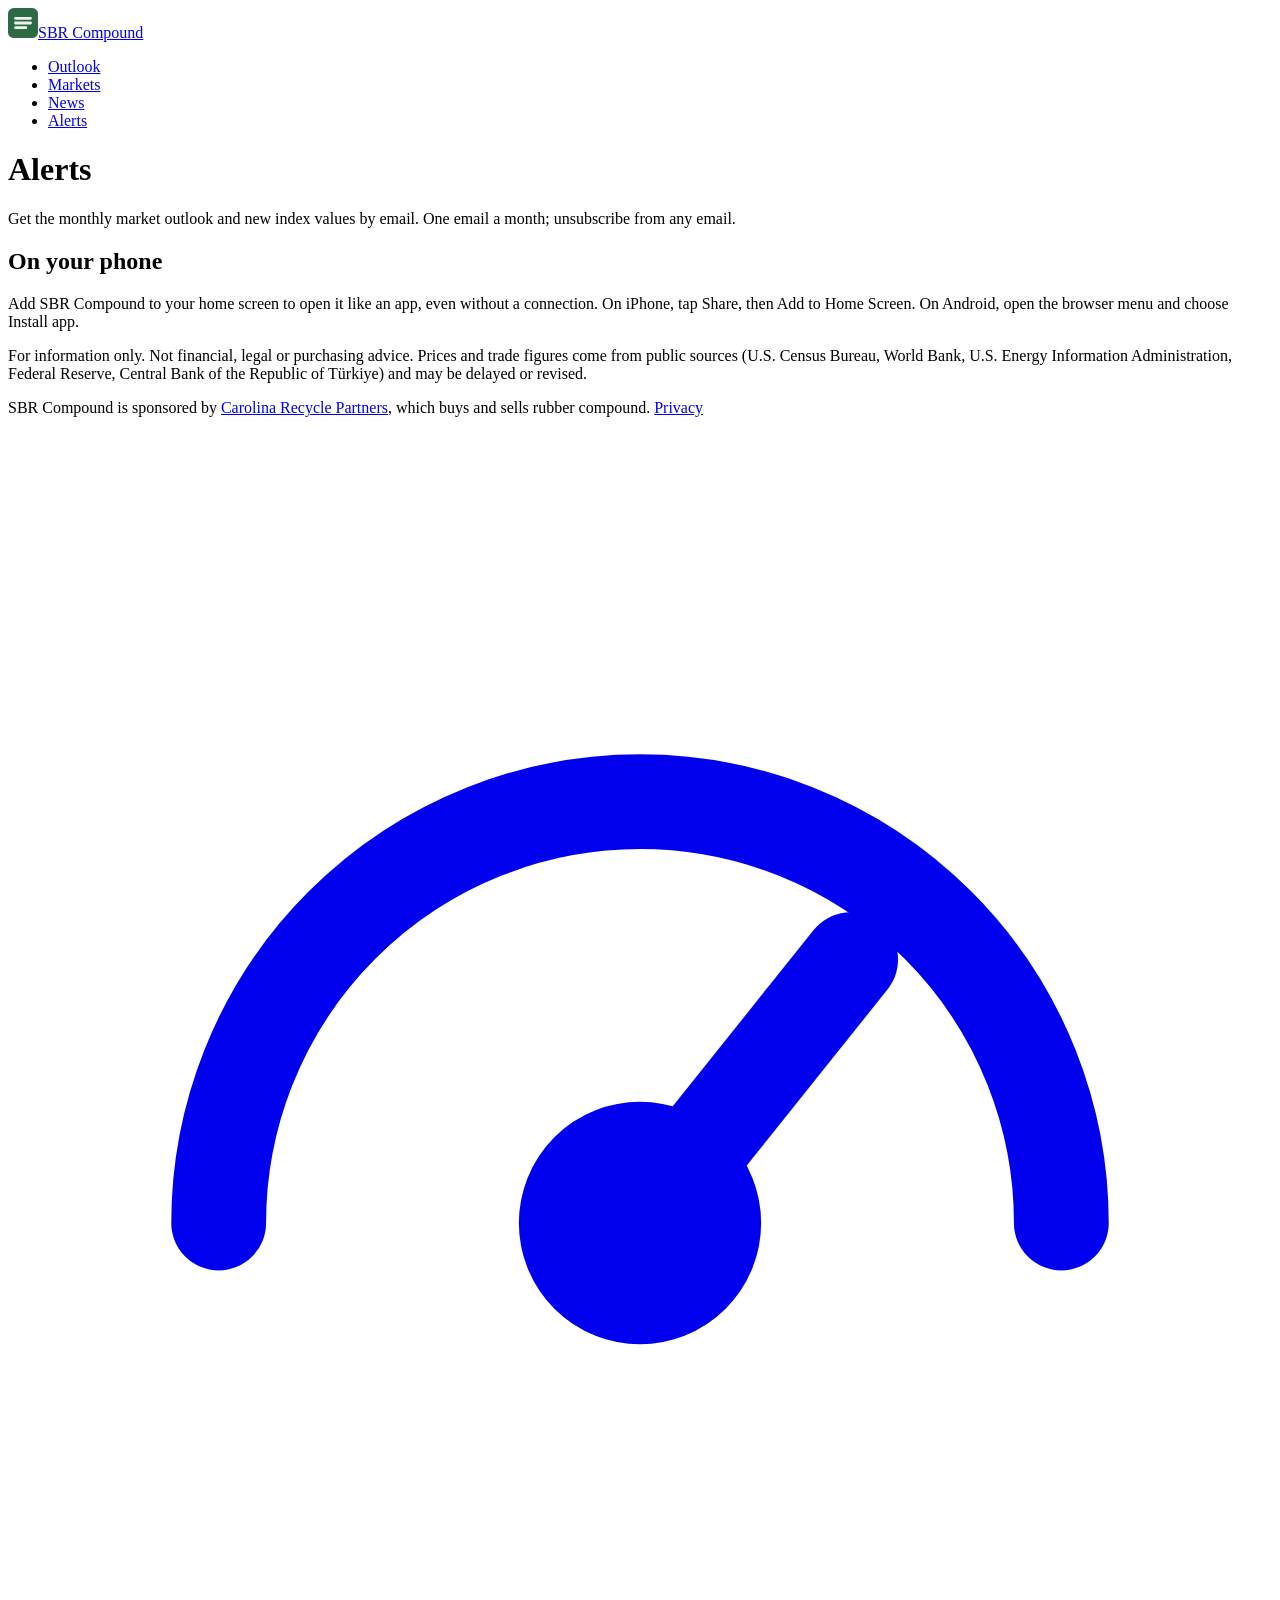
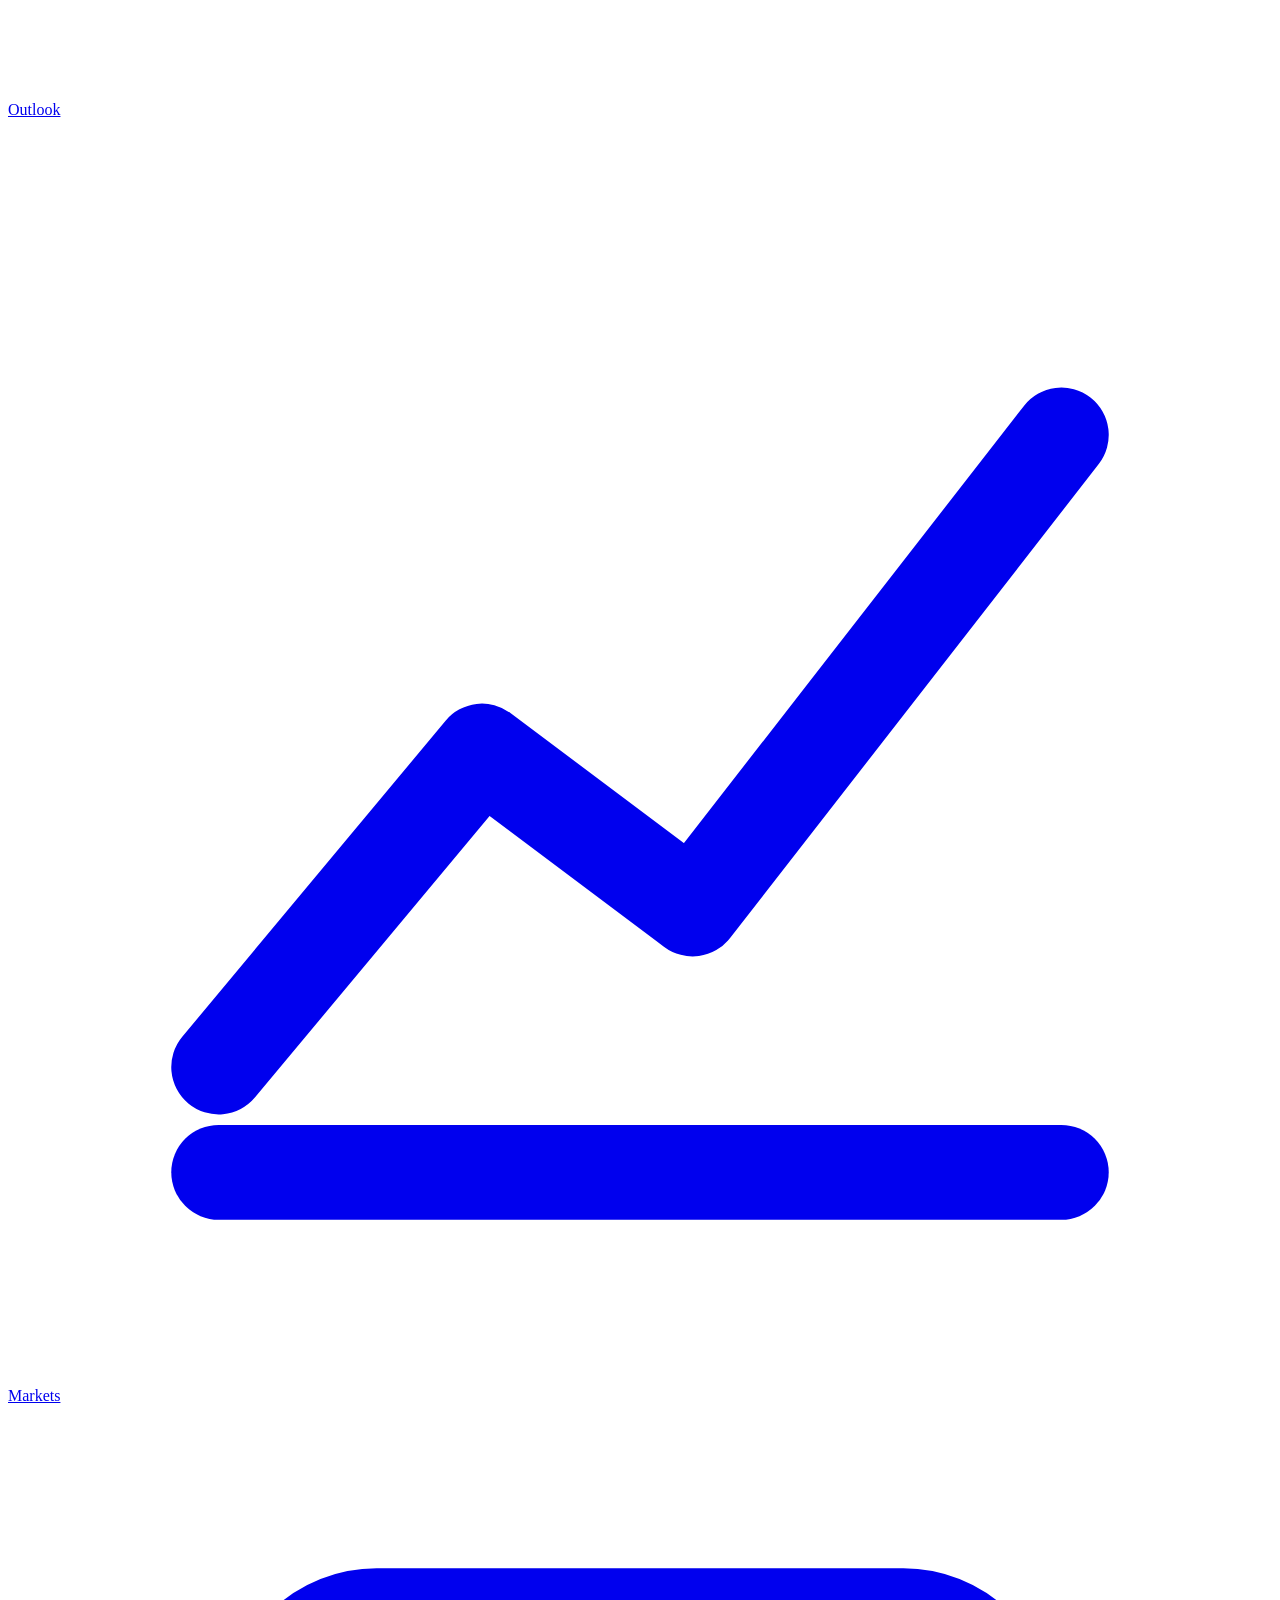
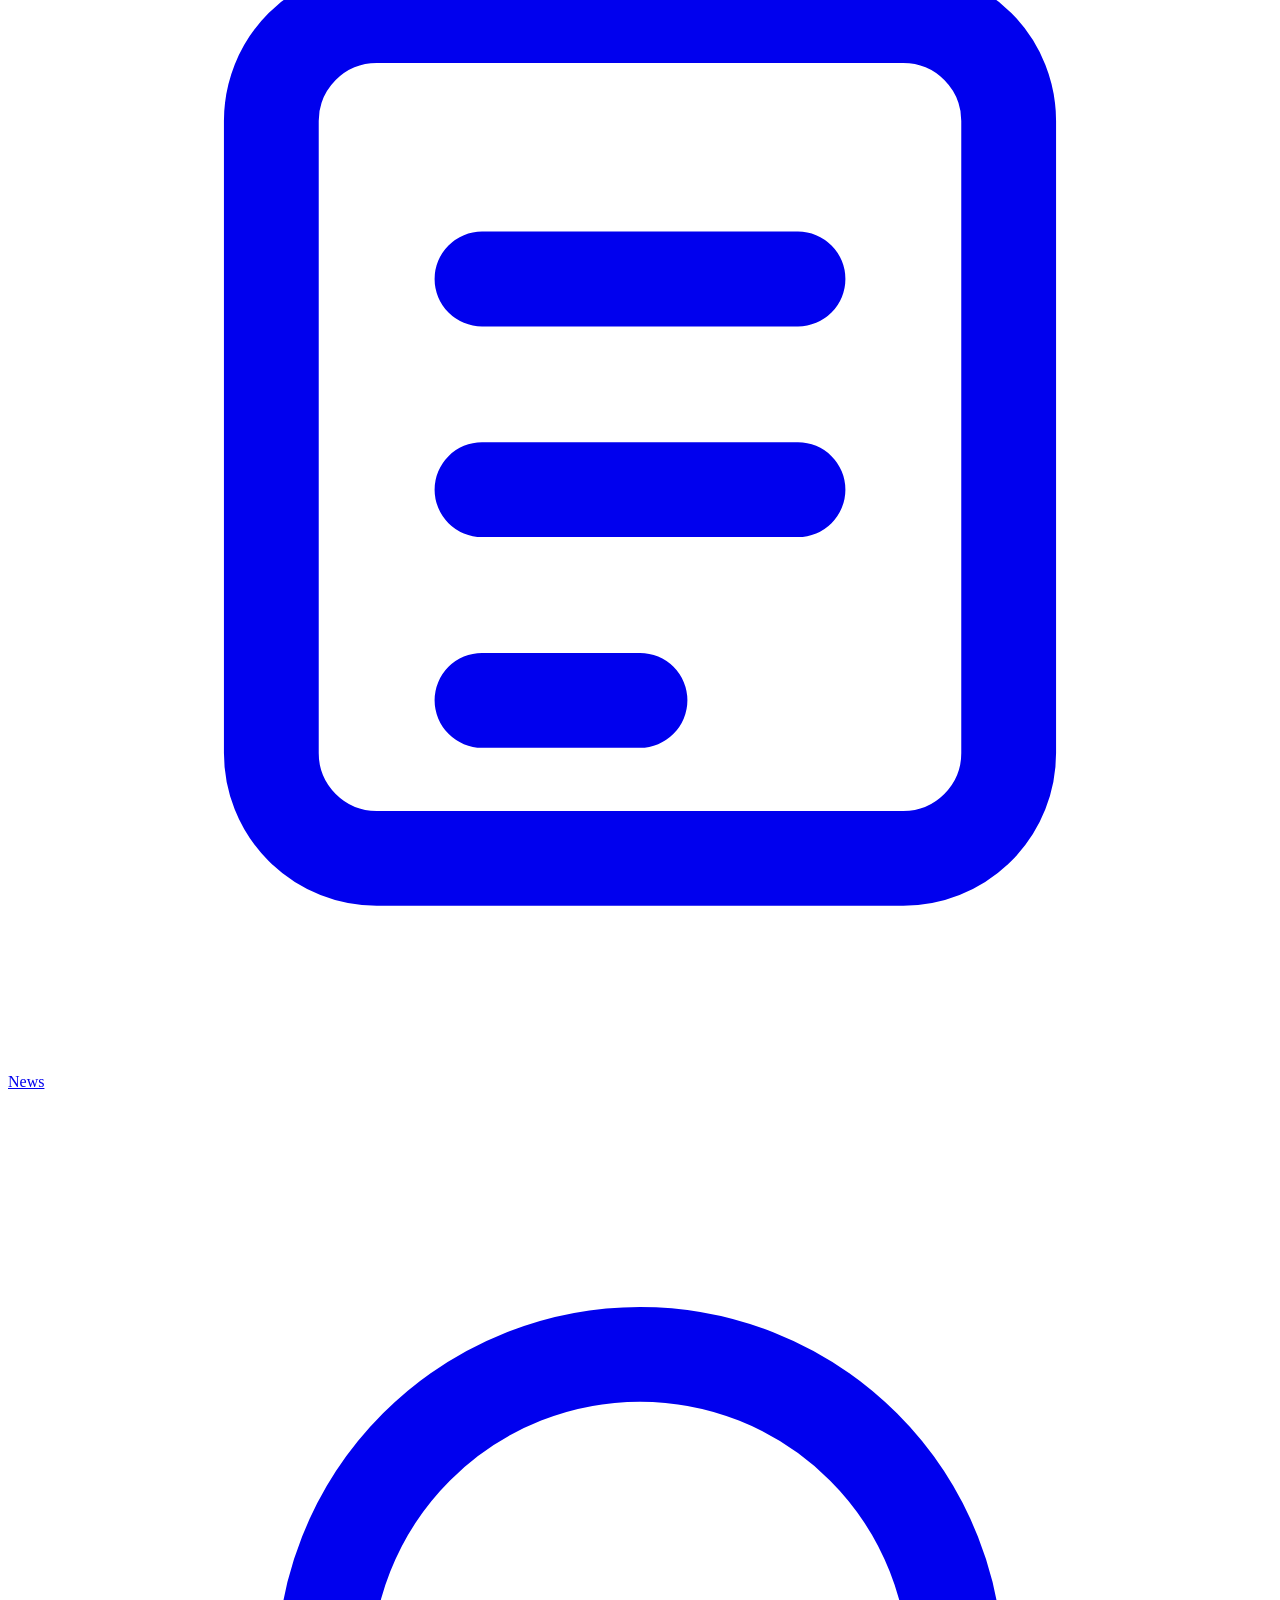
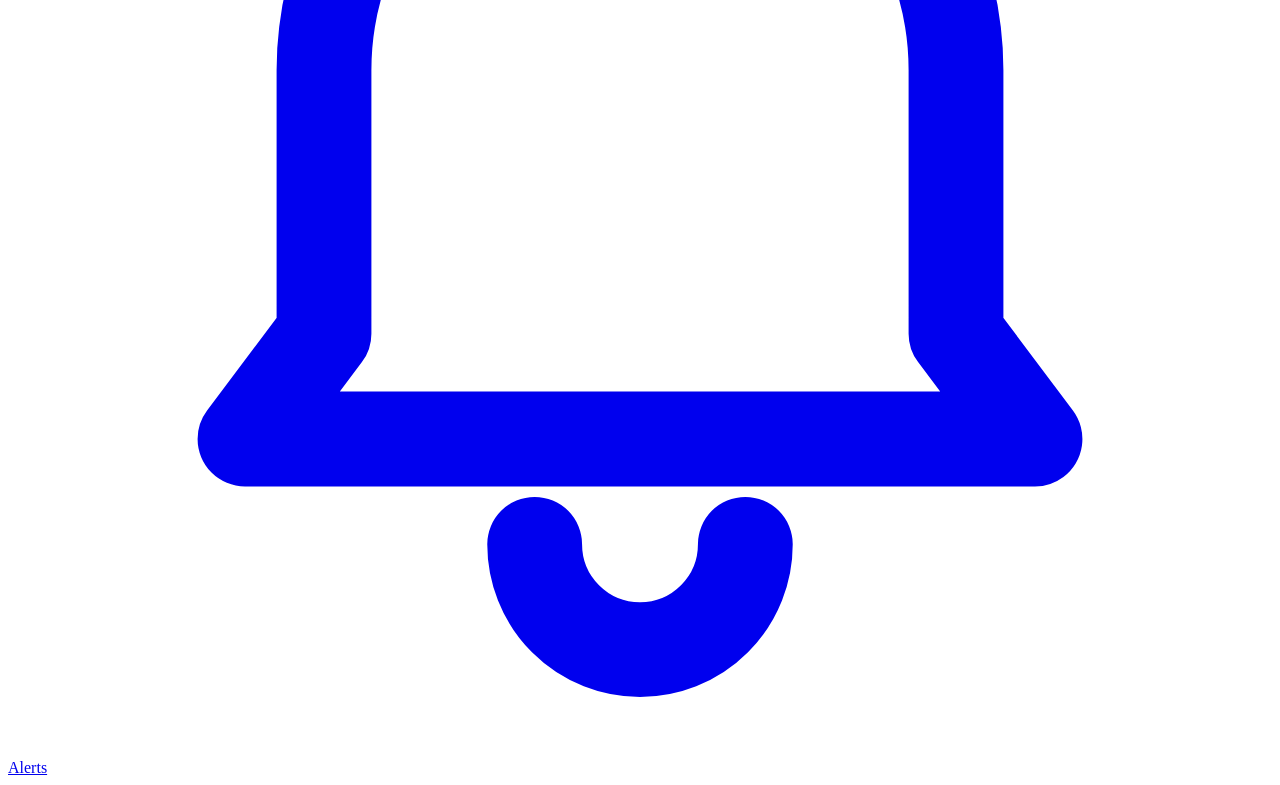
==== site/alerts.html @ d4419668 "SBR Compound dashboard: site, data pipelines, scheduled jobs Co-Authored-By: Claude Opus 5.5 <norepl" ====
<!doctype html>
<html lang="en">
<head>
<meta charset="utf-8">
<meta name="viewport" content="width=device-width, initial-scale=1, viewport-fit=cover">
<title>Alerts | SBR Compound</title>
<meta name="description" content="Get the monthly rubber market outlook by email.">
<meta name="theme-color" content="#262c29">
<link rel="manifest" href="/manifest.webmanifest">
<link rel="icon" href="/assets/icons/icon.svg" type="image/svg+xml">
<link rel="apple-touch-icon" href="/assets/icons/icon-180.png">
<link rel="preload" href="/assets/fonts/archivo-latin-wdth-normal.woff2" as="font" type="font/woff2" crossorigin>
<link rel="stylesheet" href="/assets/site.css">
</head>
<body>
<header class="topbar"><div class="wrap">
  <a class="logo" href="/"><svg width="30" height="30" viewBox="0 0 32 32" aria-hidden="true"><rect width="32" height="32" rx="6" fill="#2d6a43"/><path d="M8 11h16M8 16h16M8 21h11" stroke="#eef2ef" stroke-width="3" stroke-linecap="round"/></svg>SBR Compound</a>
  <nav class="topnav" aria-label="Main"><ul><li><a href="/">Outlook</a></li><li><a href="/markets.html">Markets</a></li><li><a href="/news.html">News</a></li><li><a href="/alerts.html" aria-current="page">Alerts</a></li></ul></nav>
</div></header>
<main class="wrap">
  <h1>Alerts</h1>
  <p class="muted">Get the monthly market outlook and new index values by email. One email a month; unsubscribe from any email.</p>

  <form class="form" id="signup" method="post" target="_blank" hidden>
    <div>
      <label for="email">Email address</label>
      <input type="email" id="email" name="email" autocomplete="email" required>
    </div>
    <label class="check"><input type="checkbox" name="tag" value="monthly-outlook" checked> Monthly outlook and index value</label>
    <label class="check"><input type="checkbox" name="tag" value="price-moves"> Large moves in rubber prices or buyer currencies</label>
    <input type="hidden" name="embed" value="1">
    <div><button class="btn primary" type="submit">Subscribe</button></div>
    <p class="small muted">You'll get an email to confirm your address. Your address is used only to send these alerts. See <a href="/privacy.html">Privacy</a>.</p>
  </form>
  <p class="banner" id="not-ready" hidden>Email alerts open soon. Check back here, or follow the monthly index at <a href="https://market-recycle.com/">market-recycle.com</a>.</p>

  <h2>On your phone</h2>
  <p>Add SBR Compound to your home screen to open it like an app, even without a connection. On iPhone, tap Share, then Add to Home Screen. On Android, open the browser menu and choose Install app.</p>
</main>
<footer class="site-footer"><div class="wrap">
  <p>For information only. Not financial, legal or purchasing advice. Prices and trade figures come from public sources (U.S. Census Bureau, World Bank, U.S. Energy Information Administration, Federal Reserve, Central Bank of the Republic of Türkiye) and may be delayed or revised.</p>
  <p>SBR Compound is sponsored by <a href="https://www.carolinarecycle.com">Carolina Recycle Partners</a>, which buys and sells rubber compound. <a href="/privacy.html">Privacy</a></p>
</div></footer>
<nav class="tabbar" aria-label="Main"><a href="/"><svg viewBox="0 0 24 24" fill="none" stroke="currentColor" stroke-width="1.8" stroke-linecap="round" stroke-linejoin="round" aria-hidden="true"><path d="M4 15a8 8 0 0 1 16 0"/><path d="M12 15l4-5"/><circle cx="12" cy="15" r="1.4" fill="currentColor"/></svg>Outlook</a><a href="/markets.html"><svg viewBox="0 0 24 24" fill="none" stroke="currentColor" stroke-width="1.8" stroke-linecap="round" stroke-linejoin="round" aria-hidden="true"><path d="M4 18l5-6 4 3 7-9"/><path d="M4 20h16"/></svg>Markets</a><a href="/news.html"><svg viewBox="0 0 24 24" fill="none" stroke="currentColor" stroke-width="1.8" stroke-linecap="round" stroke-linejoin="round" aria-hidden="true"><rect x="5" y="4" width="14" height="16" rx="2"/><path d="M9 9h6M9 13h6M9 17h3"/></svg>News</a><a href="/alerts.html" aria-current="page"><svg viewBox="0 0 24 24" fill="none" stroke="currentColor" stroke-width="1.8" stroke-linecap="round" stroke-linejoin="round" aria-hidden="true"><path d="M6 16V11a6 6 0 0 1 12 0v5l1.5 2h-15z"/><path d="M10 20a2 2 0 0 0 4 0"/></svg>Alerts</a></nav>
<script src="/assets/app.js"></script>
<script src="/assets/alerts.js"></script>
</body>
</html>
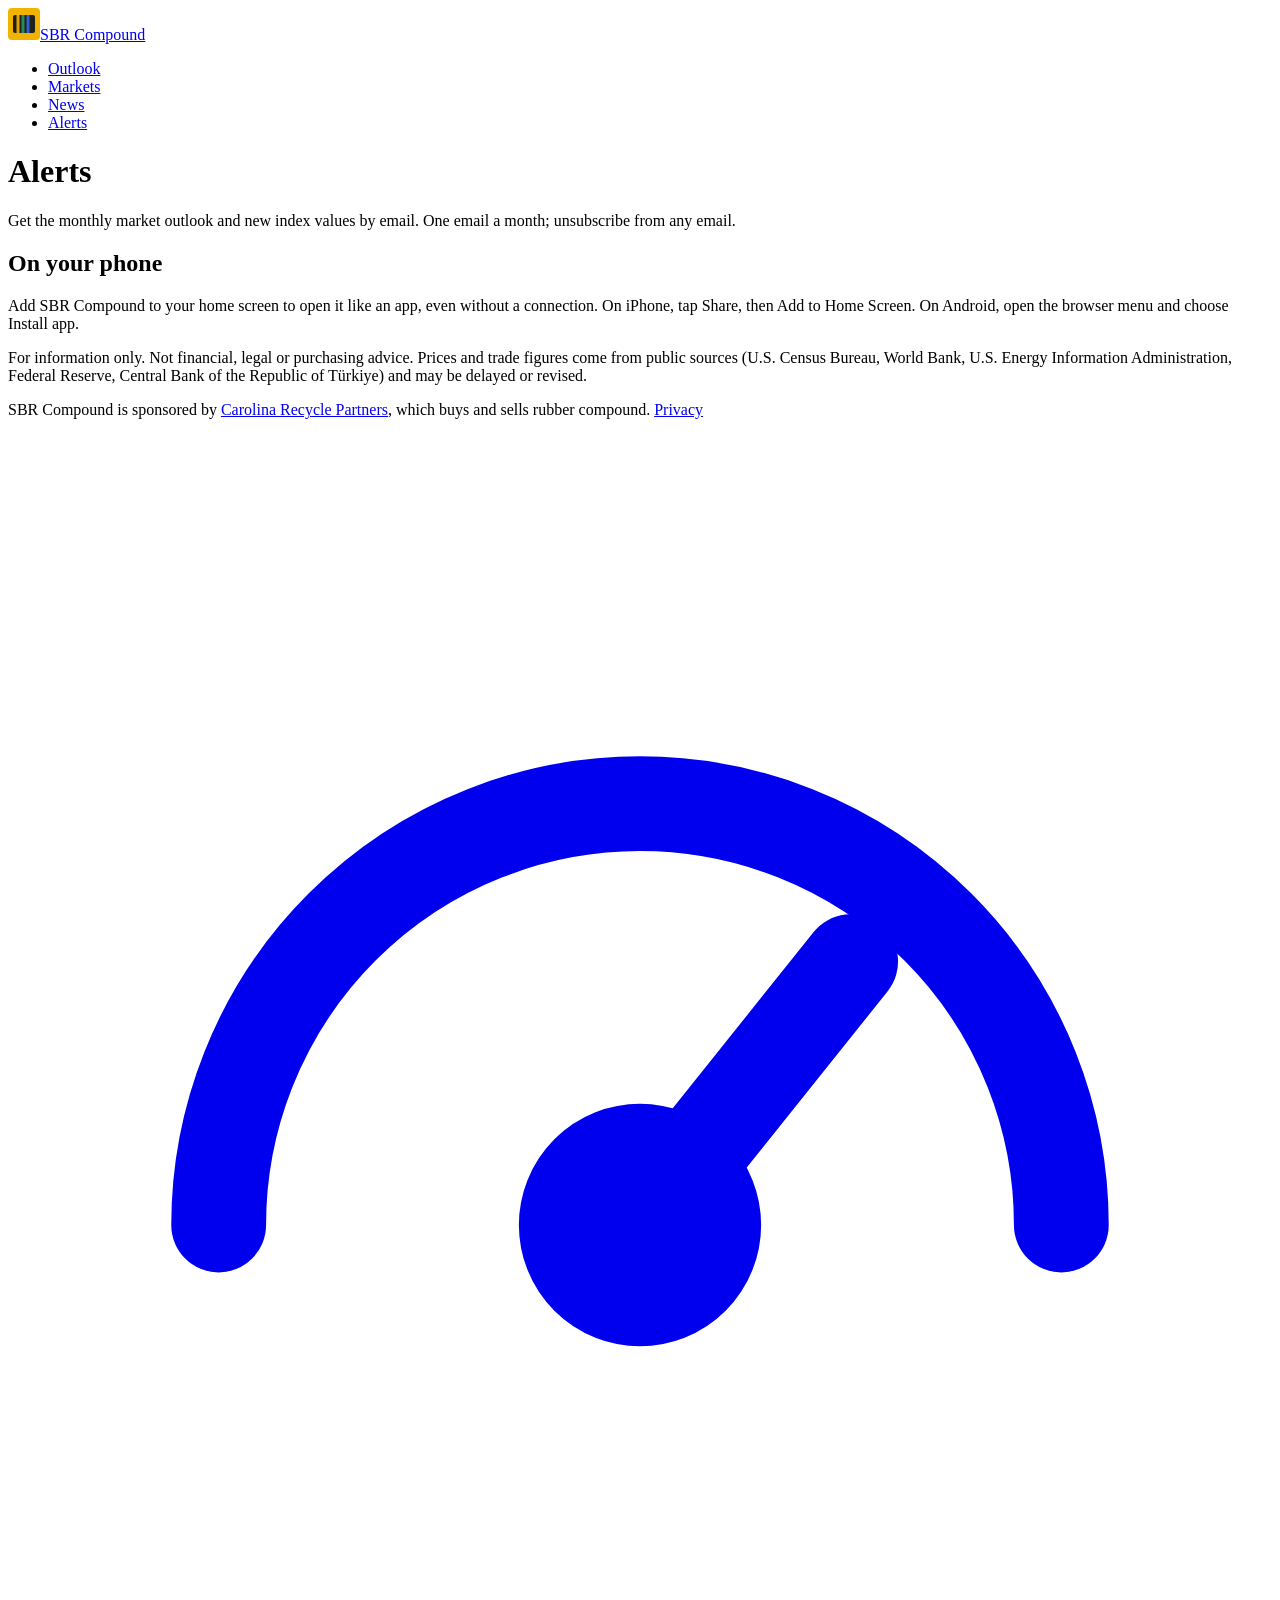
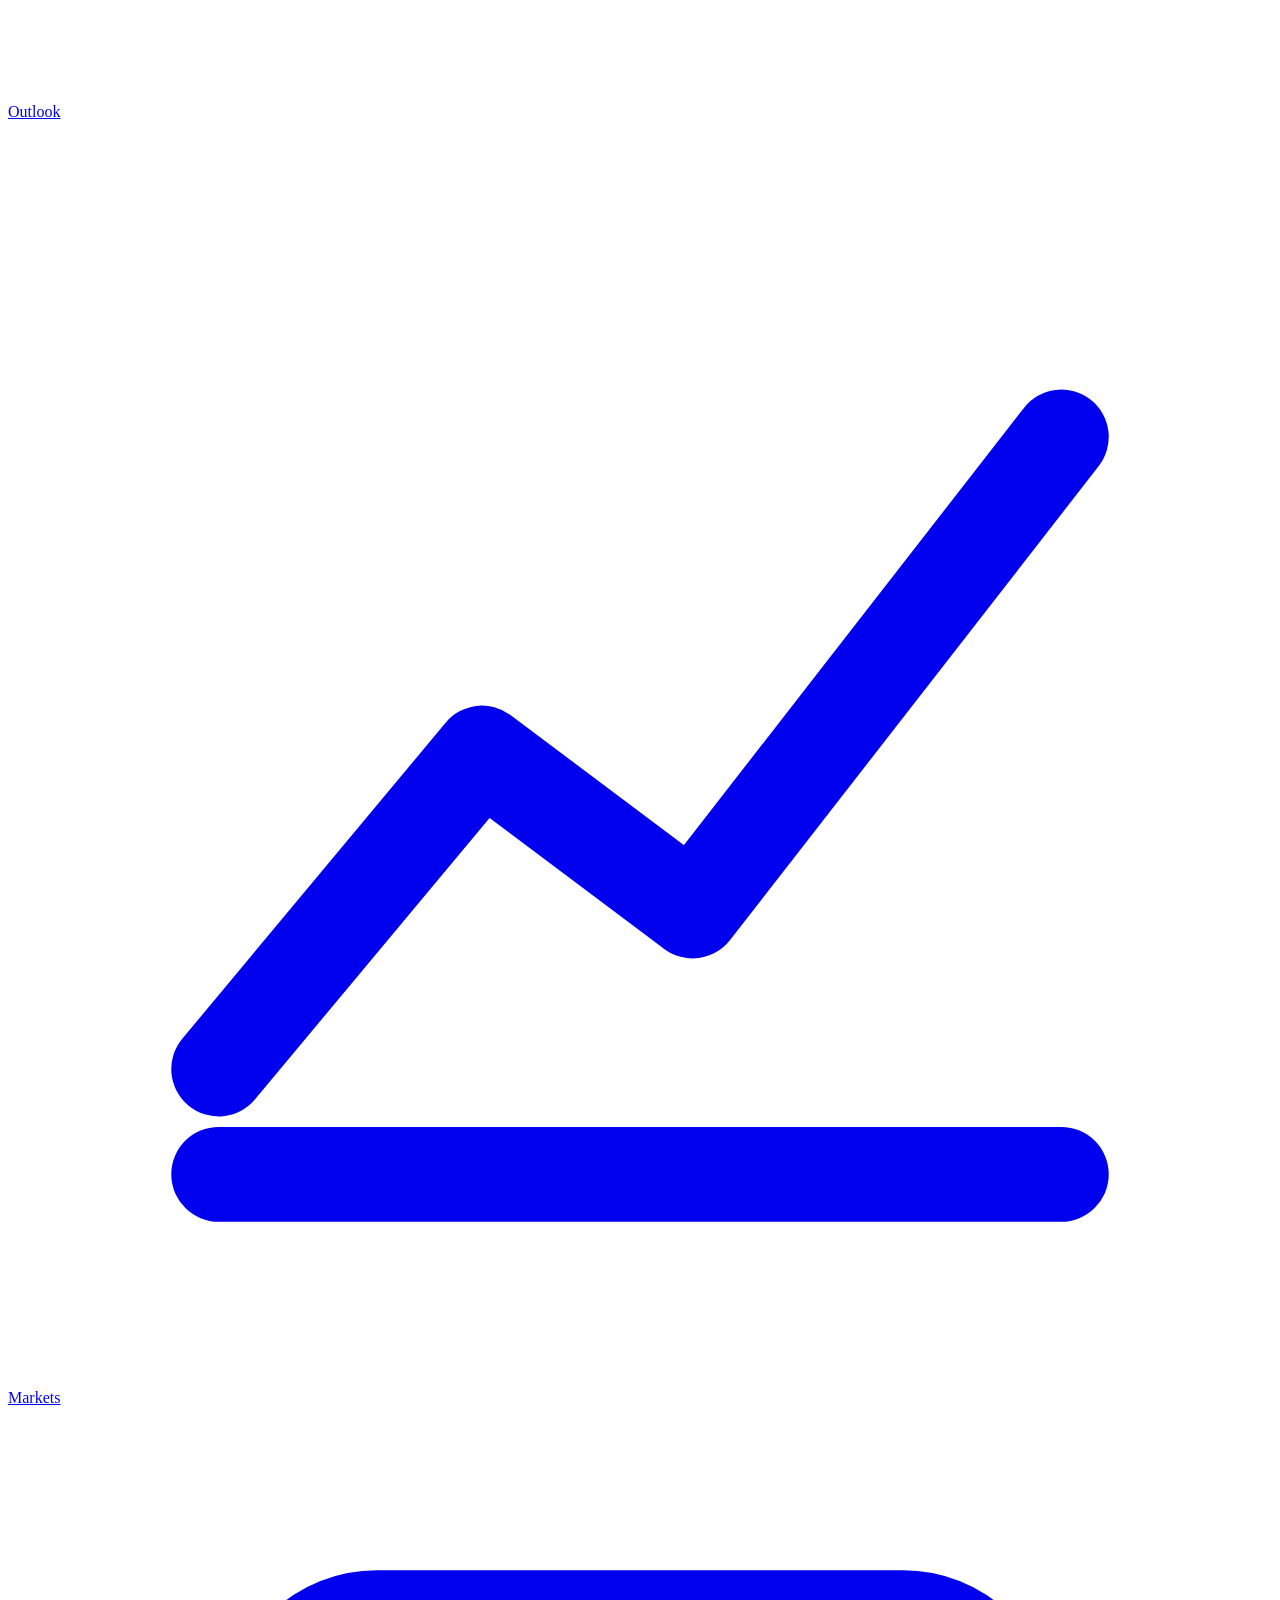
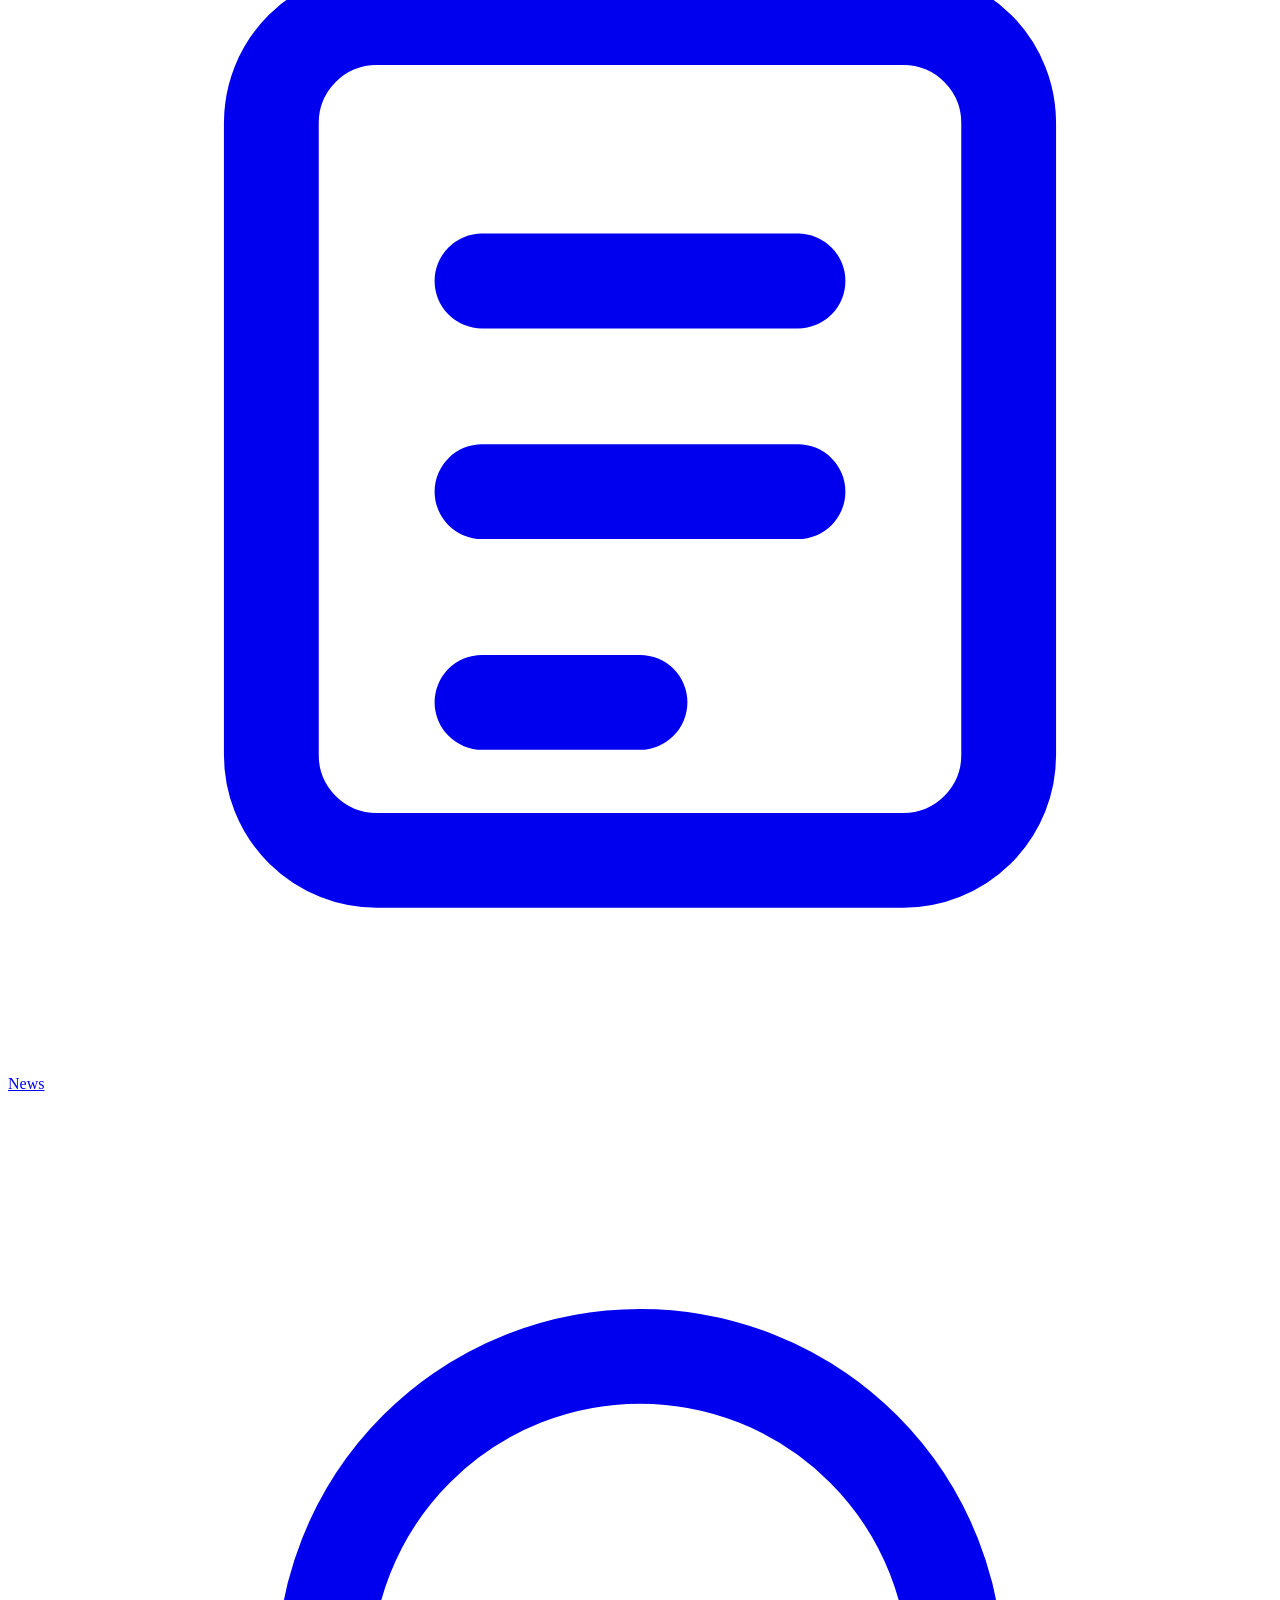
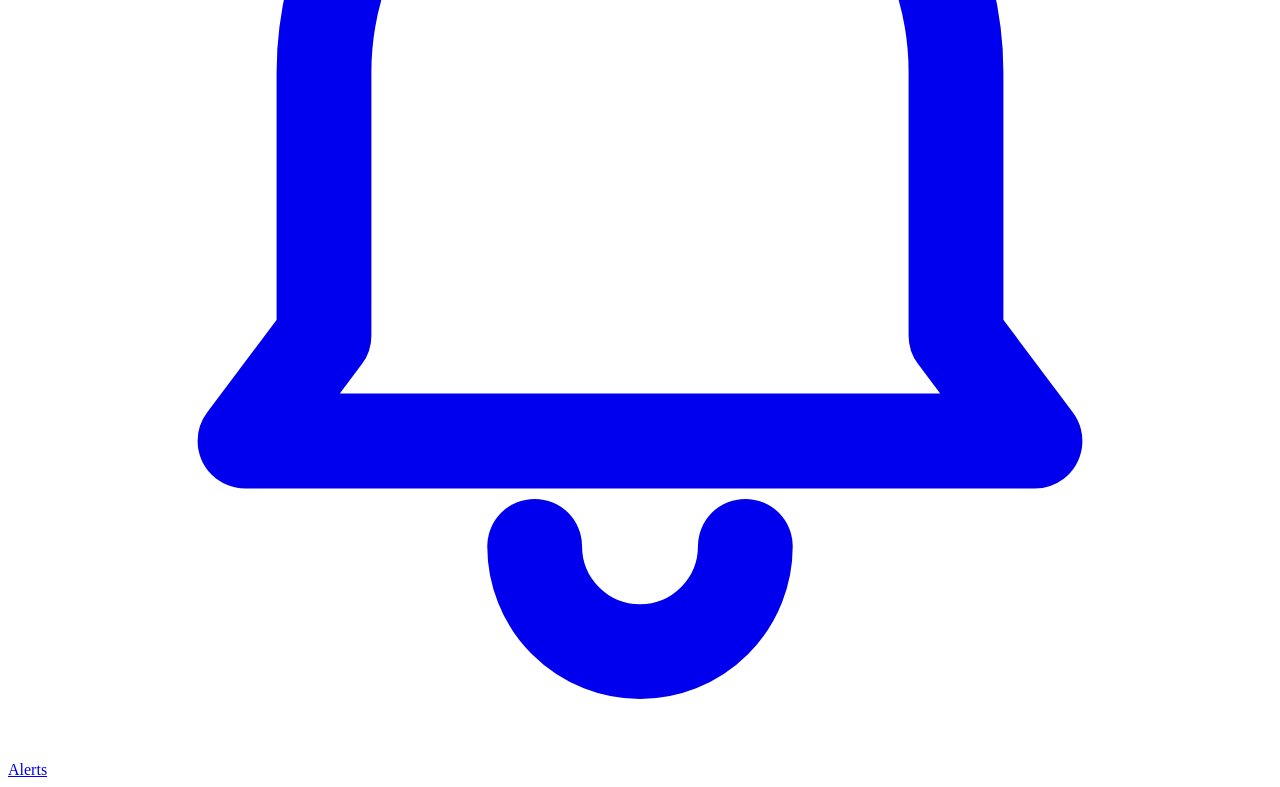
==== commit 665092b0: "Redesign: batch-card look, chalk-stripe colors per market force; tire trade tracked by value Co-Auth" ====
--- a/site/alerts.html
+++ b/site/alerts.html
@@ -5,7 +5,7 @@
 <meta name="viewport" content="width=device-width, initial-scale=1, viewport-fit=cover">
 <title>Alerts | SBR Compound</title>
 <meta name="description" content="Get the monthly rubber market outlook by email.">
-<meta name="theme-color" content="#262c29">
+<meta name="theme-color" content="#22201d">
 <link rel="manifest" href="/manifest.webmanifest">
 <link rel="icon" href="/assets/icons/icon.svg" type="image/svg+xml">
 <link rel="apple-touch-icon" href="/assets/icons/icon-180.png">
@@ -14,9 +14,9 @@
 </head>
 <body>
 <header class="topbar"><div class="wrap">
-  <a class="logo" href="/"><svg width="30" height="30" viewBox="0 0 32 32" aria-hidden="true"><rect width="32" height="32" rx="6" fill="#2d6a43"/><path d="M8 11h16M8 16h16M8 21h11" stroke="#eef2ef" stroke-width="3" stroke-linecap="round"/></svg>SBR Compound</a>
+  <a class="logo" href="/"><svg width="32" height="32" viewBox="0 0 32 32" aria-hidden="true"><rect width="32" height="32" rx="4" fill="#f2b300"/><rect x="5" y="7" width="22" height="18" rx="2" fill="#22201d"/><path d="M10 7v18" stroke="#e0a400" stroke-width="3"/><path d="M15 7v18" stroke="#2c8a57" stroke-width="3"/><path d="M20 7v18" stroke="#2d62d0" stroke-width="3"/></svg>SBR Compound</a>
   <nav class="topnav" aria-label="Main"><ul><li><a href="/">Outlook</a></li><li><a href="/markets.html">Markets</a></li><li><a href="/news.html">News</a></li><li><a href="/alerts.html" aria-current="page">Alerts</a></li></ul></nav>
-</div></header>
+</div><div class="batch" aria-hidden="true"><i></i><i></i><i></i><i></i><i></i></div></header>
 <main class="wrap">
   <h1>Alerts</h1>
   <p class="muted">Get the monthly market outlook and new index values by email. One email a month; unsubscribe from any email.</p>
